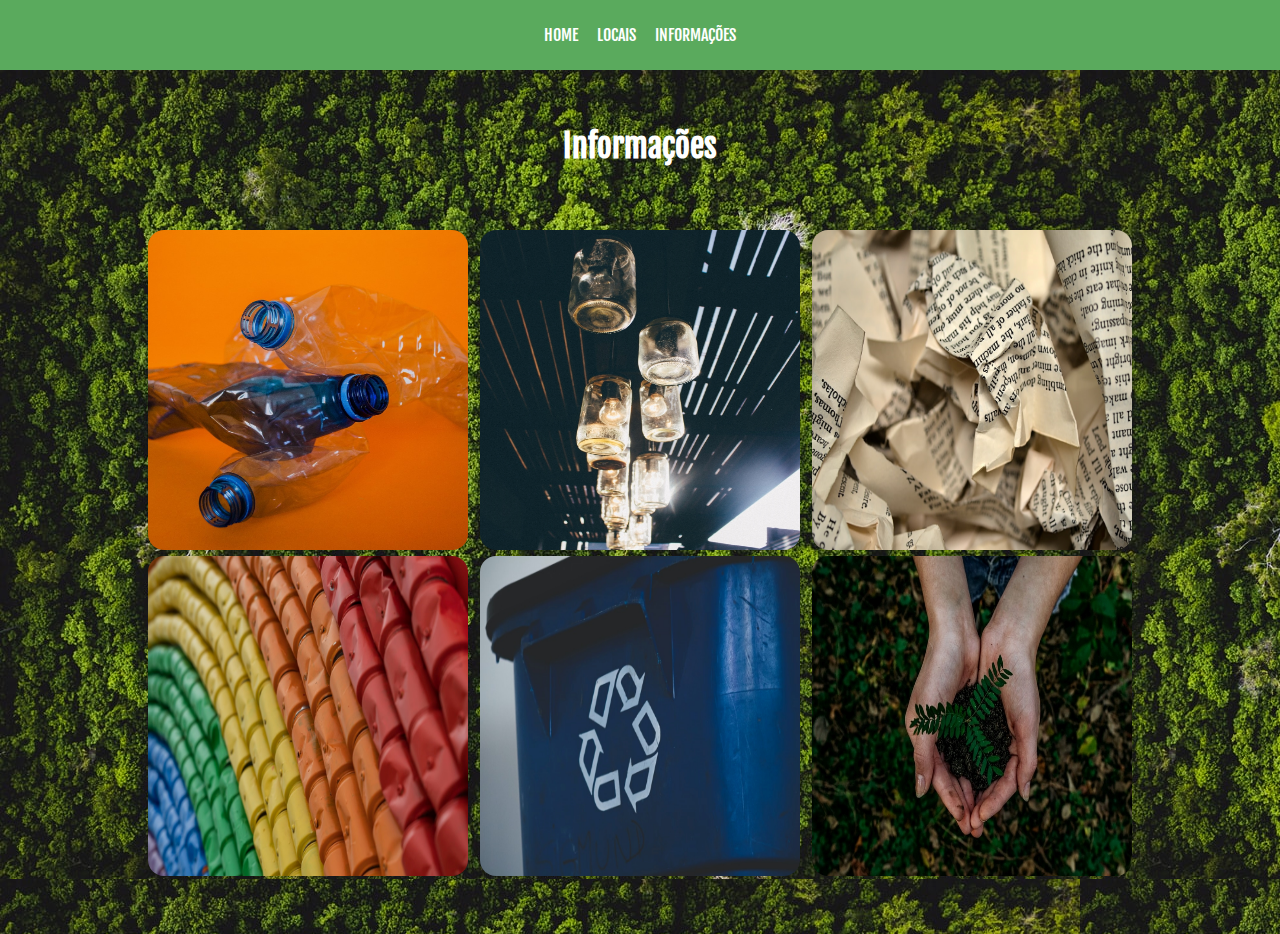
==== index.html @ 37c7eafd "feat(info-page): pop up" ====
<!DOCTYPE html>
<html lang="en">
  <head>
    <meta charset="UTF-8" />
    <meta http-equiv="X-UA-Compatible" content="IE=edge" />
    <meta name="viewport" content="width=device-width, initial-scale=1.0" />
    <title>Document</title>
    <link rel="stylesheet" href="styles.css" />
    <link rel="preconnect" href="https://fonts.googleapis.com" />
    <link rel="preconnect" href="https://fonts.gstatic.com" crossorigin />
    <link
      href="https://fonts.googleapis.com/css2?family=Fjalla+One&display=swap"
      rel="stylesheet"
    />
  </head>
  <header>
    <div class="navbar">
      <nav>
        <span>
          <a>HOME</a>
        </span>
        <span>
          <a>LOCAIS</a>
        </span>
        <span>
          <a>INFORMAÇÕES</a>
        </span>
      </nav>
    </div>
  </header>
  <body>
    <div class="pagina">
      <h1 class="texto">Informações</h1>
      <div class="infoBlocks">
        <div class="container">
          <img src="images/plastico.jpg" alt="" />
          <div class="overlay">
            <span>Plástico</span>
            <p id="plastico"><a class="button">Clique para saber mais.</a></p>
          </div>
        </div>
        <div class="container">
          <img src="images/vidro2.jpg" alt="" />
          <div class="overlay">
            <span>Vidro</span>
            <p id="vidro"><a class="button">Clique para saber mais.</a></p>
          </div>
        </div>
        <div class="container">
          <img src="images/papel.jpg" alt="" />
          <div class="overlay">
            <span>Papel</span>
            <p id="papel"><a class="button">Clique para saber mais.</a></p>
          </div>
        </div>
        <div class="container">
          <img src="images/metal.jpg" alt="" />
          <div class="overlay">
            <span>Metal</span>
            <p id="metal">
              <a href="#popMetal" class="button">Clique para saber mais.</a>
            </p>
          </div>
        </div>
        <div class="container">
          <img src="images/outrosMateriais.jpg" alt="" />
          <div class="overlay">
            <span>Outros Materiais</span>
            <p id="outrosMateriais">
              <a class="button">Clique para saber mais.</a>
            </p>
          </div>
        </div>
        <div class="container">
          <img src="images/outrasInformações.jpg" alt="" />
          <div class="overlay">
            <span>Outras Informações</span>
            <p id="outrasInfo">
              <a class="button" href="#popOutrasInfo"
                >Clique para saber mais.</a
              >
            </p>
          </div>
        </div>
      </div>
    </div>
    <div id="popMetal" class="infoPop">
      <div class="popup">
        <h2>Metal</h2>
        <a class="close" href="#Metal">&times;</a>
        <div class="content">
          Ficam de fora da reciclagem produtos como aerossóis em geral, latas de
          tinta, inseticidas, verniz e afins, esponjas de aço, grampos de cabelo
          e clipes de papel. Podem ser reciclados todos os outros objetos de
          metal, como tampinhas, arames, canos e etc.
        </div>
      </div>
    </div>
  </body>
</html>
---- styles.css ----
h1 {
  color: white;
  font-family: "Fjalla One", sans-serif;
  text-align: center;
}

.navbar {
  width: 100%;
  height: 70px;
  background-color: #5aaa5d;
  display: flex;
  justify-content: center;
  align-items: center;
  font-family: "Fjalla One", sans-serif;
  color: white;
}

.navbar span {
  margin: 0rem 0.5rem 0rem 0.5rem;
}

.navbar span:hover {
  cursor: pointer;
  color: green;
}

.pagina {
  background-image: url("images/mato.jpg");
  height: 100%;
  width: 100%;
  padding-top: 3.5rem;
}

.infoBlocks {
  display: grid;
  justify-content: center;
  grid-template-columns: auto auto auto;
  gap: 1%;
  padding: 5%;
}

.infoBlocks img {
  width: 20rem;
  height: 20rem;
}

.container {
  width: 20rem;
  height: 20rem;
  border-radius: 5%;
  position: relative;
  overflow: hidden;
}

.container:hover .overlay {
  opacity: 1;
  transform: scale(1);
}

.overlay {
  position: absolute;
  background-color: rgba(255, 0, 0, 0.7);
  width: 100%;
  height: 100%;
  top: 0;
  transform: scale(1.3);
  opacity: 0;
  transition: transform 0.4s ease 0s;
}

.overlay span {
  position: absolute;
  top: 50%;
  left: 50%;
  text-align: center;
  transform: translate(-50%, -50%);
  font-weight: bold;
  font-size: 2rem;
  color: #fff;
  font-family: "Fjalla One", sans-serif;
}

.overlay p {
  position: absolute;
  top: 62%;
  left: 50%;
  text-align: center;
  transform: translate(-50%, -50%);
  font-weight: bold;
  font-size: 1rem;
  color: #fff;
}

#outrosMateriais {
  height: 1%;
}

#outrasInfo {
  height: 1%;
}

.container img {
  transition: transform 0.8s ease;
}

.container:hover img {
  transform: scale(1.1);
}

* {
  margin: 0%;
}

.button {
  font-size: 1em;
  padding: 10px;
  text-decoration: none;
  transition: all 0.3s ease-out;
}

.button:hover {
  cursor: pointer;
  color: yellow;
}

a {
  color: white;
  text-decoration: none;
}

.infoPop {
  position: fixed;
  top: 0;
  bottom: 0;
  left: 0;
  right: 0;
  background: rgba(0, 0, 0, 0.7);
  transition: opacity 500ms;
  visibility: hidden;
  opacity: 0;
}
.infoPop:target {
  visibility: visible;
  opacity: 1;
}

.popup {
  margin: 70px auto;
  padding: 20px;
  background: #fff;
  border-radius: 5px;
  width: 30%;
  position: relative;
  transition: all 5s ease-in-out;
}

.popup h2 {
  margin-top: 0;
  color: #333;
  font-family: Tahoma, Arial, sans-serif;
}
.popup .close {
  position: absolute;
  top: 20px;
  right: 30px;
  transition: all 200ms;
  font-size: 30px;
  font-weight: bold;
  text-decoration: none;
  color: #333;
}
.popup .close:hover {
  color: #06D85F;
}
.popup .content {
  max-height: 30%;
  overflow: auto;
}

@media screen and (max-width: 700px){
  .box{
    width: 70%;
  }
  .popup{
    width: 70%;
  }
}
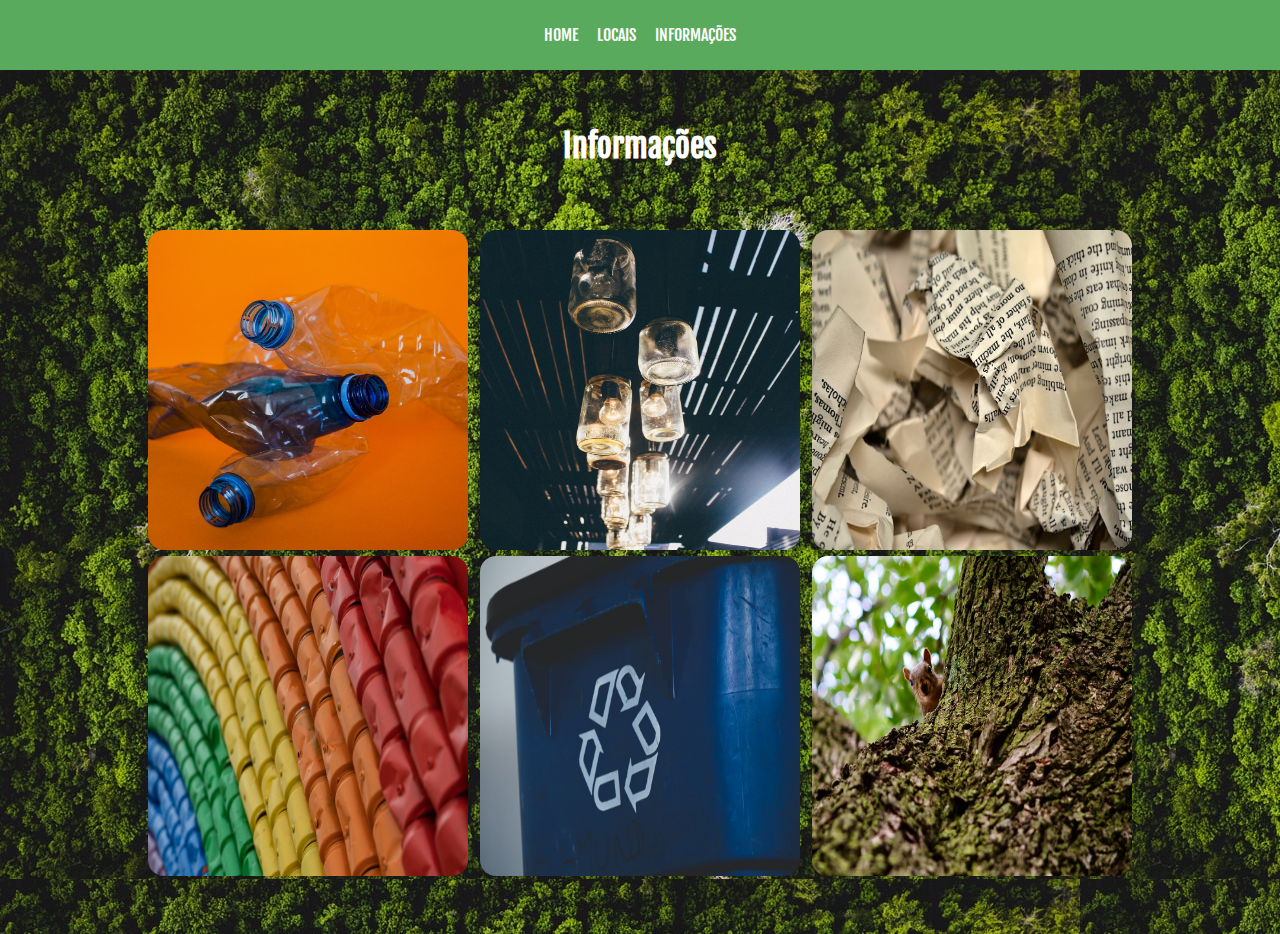
==== commit 0712d7e3: "feat(info-page): screen 2/3" ====
--- a/index.html
+++ b/index.html
@@ -36,21 +36,27 @@
           <img src="images/plastico.jpg" alt="" />
           <div class="overlay">
             <span>Plástico</span>
-            <p id="plastico"><a class="button">Clique para saber mais.</a></p>
+            <p id="plastico">
+              <a href="#popPlastico" class="button">Clique para saber mais.</a>
+            </p>
           </div>
         </div>
         <div class="container">
           <img src="images/vidro2.jpg" alt="" />
           <div class="overlay">
             <span>Vidro</span>
-            <p id="vidro"><a class="button">Clique para saber mais.</a></p>
+            <p id="vidro">
+              <a href="#popVidro" class="button">Clique para saber mais.</a>
+            </p>
           </div>
         </div>
         <div class="container">
           <img src="images/papel.jpg" alt="" />
           <div class="overlay">
             <span>Papel</span>
-            <p id="papel"><a class="button">Clique para saber mais.</a></p>
+            <p id="papel">
+              <a href="#popPapel" class="button">Clique para saber mais.</a>
+            </p>
           </div>
         </div>
         <div class="container">
@@ -67,16 +73,18 @@
           <div class="overlay">
             <span>Outros Materiais</span>
             <p id="outrosMateriais">
-              <a class="button">Clique para saber mais.</a>
+              <a class="button" href="infoPage2.html"
+                >Clique para saber mais.</a
+              >
             </p>
           </div>
         </div>
         <div class="container">
-          <img src="images/outrasInformações.jpg" alt="" />
+          <img src="images/outrasInfo2.jpg" alt="" />
           <div class="overlay">
             <span>Outras Informações</span>
             <p id="outrasInfo">
-              <a class="button" href="#popOutrasInfo"
+              <a class="button" href="infoPage3.html"
                 >Clique para saber mais.</a
               >
             </p>
@@ -86,13 +94,103 @@
     </div>
     <div id="popMetal" class="infoPop">
       <div class="popup">
-        <h2>Metal</h2>
-        <a class="close" href="#Metal">&times;</a>
-        <div class="content">
-          Ficam de fora da reciclagem produtos como aerossóis em geral, latas de
-          tinta, inseticidas, verniz e afins, esponjas de aço, grampos de cabelo
-          e clipes de papel. Podem ser reciclados todos os outros objetos de
-          metal, como tampinhas, arames, canos e etc.
+        <div class="popupImgBlock">
+          <h2>Metal</h2>
+          <a class="close" href="#Metal">&times;</a>
+          <div>
+            Os metais possuem elevada durabilidade e resistência mecânica e são
+            utilizados para a fabricação de inúmeros itens, como latas, móveis,
+            peças automotivas, utensílios de cozinha, fios elétricos, etc. Os
+            metais são classificados em dois grandes grupos, de acordo com a sua
+            composição: ferrosos (basicamente ferro e aço) e não ferrosos
+            (alumínio, cobre, chumbo, níquel, zinco). A reciclagem dos metais é
+            uma atividade bastante eficiente, pois o metal pode ser reciclado
+            inúmeras vezes, além disso, o metal reciclado tem praticamente todas
+            as propriedades do metal comum. O processo de reciclagem do metal
+            depende primeiramente das fases de coleta e separação dos materiais.
+            Os resíduos metálicos coletados são separados nos centros de triagem
+            entre ferrosos e não ferrosos e também por tipo e características
+            (alumínio, cobre, ferro, aço, etc.). Como os metais ferrosos possuem
+            propriedades magnéticas, sua separação dos demais resíduos pode ser
+            feita por meio do uso de eletroímãs. Os resíduos já separados são
+            prensados, classificados e encaminhados para as estações de
+            reciclagem específicas. Nessas estações os resíduos são livrados das
+            impurezas, triturados, derretidos e transformados em novos produtos.
+            Ficam de fora da reciclagem produtos como aerossóis em geral, latas
+            de tinta, inseticidas, verniz e afins, esponjas de aço, grampos de
+            cabelo e clipes de papel. Podem ser reciclados todos os outros
+            objetos de metal, como tampinhas, arames, canos e etc.
+          </div>
+          <img src="images/metal2.jpg" />
+        </div>
+      </div>
+    </div>
+    <div id="popPapel" class="infoPop">
+      <div class="popup">
+        <div class="popupImgBlock">
+          <h2>Papel</h2>
+          <a class="close" href="#Papel"> &times;</a>
+          <div>
+            A grande quantidade de papel que é consumida no mundo causa graves
+            problemas ambientais, como o desmatamento de florestas. Para conter
+            esse problema, uma das soluções é a reciclagem, que reaproveita o
+            papel usado para produzir outro novo em folha; a reciclagem é
+            simples e barata. Qualquer papel que seja diferente do papel de
+            ofício, revista e jornal, e que não seja papelão, não pode ser
+            reciclado. Papéis adesivos, celofane, plastificados, sanitários e
+            fotográficos são alguns deles. Guardanapos e fita crepe também não
+            podem entrar no processo.
+          </div>
+          <img src="images/papel2.jpg" alt="" />
+        </div>
+      </div>
+    </div>
+    <div id="popVidro" class="infoPop">
+      <div class="popup">
+        <div class="popupImgBlock">
+          <h2>Vidro</h2>
+          <a class="close" href="#Vidro"> &times;</a>
+          <div>
+            O vidro é obtido pela fusão de componentes inorgânicos a altas
+            temperaturas, e consequente resfriamento rápido da massa resultante
+            até um estado sólido não cristalino. Os vidros não são
+            biodegradáveis e permanecem na natureza por cerca de dez mil anos.
+            Por isso, o descarte desses materiais em locais inapropriados pode
+            ser muito prejudicial ao meio ambiente. Dessa maneira, o melhor a se
+            fazer é reciclar os materiais feitos em vidro. Entende-se como
+            reciclagem de vidro, o processo industrial de derretimento de
+            resíduos de vidro. Para a fabricação de novos produtos, na maior
+            parte das vezes, embalagens. Vidros reciclados são misturados com
+            matéria-prima nova, e em média as garrafas de vidro são compostas em
+            cerca de 60% de vidro reciclado. Dependendo da cor, esse percentual
+            ainda pode chegar a 90%. Dessa forma, resíduos de vidro são uma
+            importante fonte de matéria-prima para a fabricação de novas
+            embalagens de vidro. Recebem uma solução diferente produtos como
+            espelhos e boxes de banheiro, louças e cerâmicas, óculos e vidros
+            especiais (como o da tampa de um fogão). Todos os outros objetos de
+            vidro como garradas, copos e embalagens, poderão ser reciclados e
+            devem ser descartados corretamente.
+          </div>
+          <img src="images/vidro.jpg" alt="" />
+        </div>
+      </div>
+    </div>
+    <div id="popPlastico" class="infoPop">
+      <div class="popup">
+        <div class="popupImgBlock">
+          <h2>Plástico</h2>
+          <a class="close" href="#Plastico"> &times;</a>
+          <div>
+            Transforma o plástico em pequenos grânulos, que podem ser utilizados
+            na produção de novos materiais, como sacos de lixo, pisos,
+            mangueiras, embalagens não-alimentícias, peças de automóveis etc.
+            Com exceção das embalagens metalizadas que embalam salgadinhos,
+            acrílico, espumas e adesivos, todos os outros produtos feitos a
+            partir de plástico podem ser reciclados após o descarte. Portanto,
+            devem ser descartados na lixeira vermelha “plástico” da coleta
+            seletiva.
+          </div>
+          <img src="images/plastico2.jpg" />
         </div>
       </div>
     </div>
--- a/styles.css
+++ b/styles.css
@@ -31,6 +31,12 @@
   padding-top: 3.5rem;
 }
 
+.popupImgBlock {
+  background-image: url("images/paper.jpg");
+  height: 100%;
+  width: 100%;
+}
+
 .infoBlocks {
   display: grid;
   justify-content: center;
@@ -123,9 +129,8 @@
   color: yellow;
 }
 
-a {
-  color: white;
-  text-decoration: none;
+a:visited {
+  color: inherit;
 }
 
 .infoPop {
@@ -149,9 +154,12 @@
   padding: 20px;
   background: #fff;
   border-radius: 5px;
-  width: 30%;
+  width: 55%;
+  height: 70%;
   position: relative;
   transition: all 5s ease-in-out;
+  overflow: auto;
+  text-align: justify;
 }
 
 .popup h2 {
@@ -170,18 +178,45 @@
   color: #333;
 }
 .popup .close:hover {
-  color: #06D85F;
-}
-.popup .content {
-  max-height: 30%;
-  overflow: auto;
-}
-
-@media screen and (max-width: 700px){
-  .box{
+  color: red;
+}
+
+.popup img {
+  width: 100%;
+  height: 100%;
+}
+
+@media screen and (max-width: 700px) {
+  .box {
     width: 70%;
   }
-  .popup{
+  .popup {
     width: 70%;
   }
 }
+
+.pageContent {
+  color: #fff;
+  text-align: justify ;  
+}
+
+.pagOm {
+  background-color: #333;
+  color: #fff;
+}
+
+#milk {
+  width: fit-content;
+}
+
+#pbox {
+  width: fit-content;
+}
+
+#pneu {
+  width: fit-content;
+}
+
+#pilha {
+  width: fit-content;
+}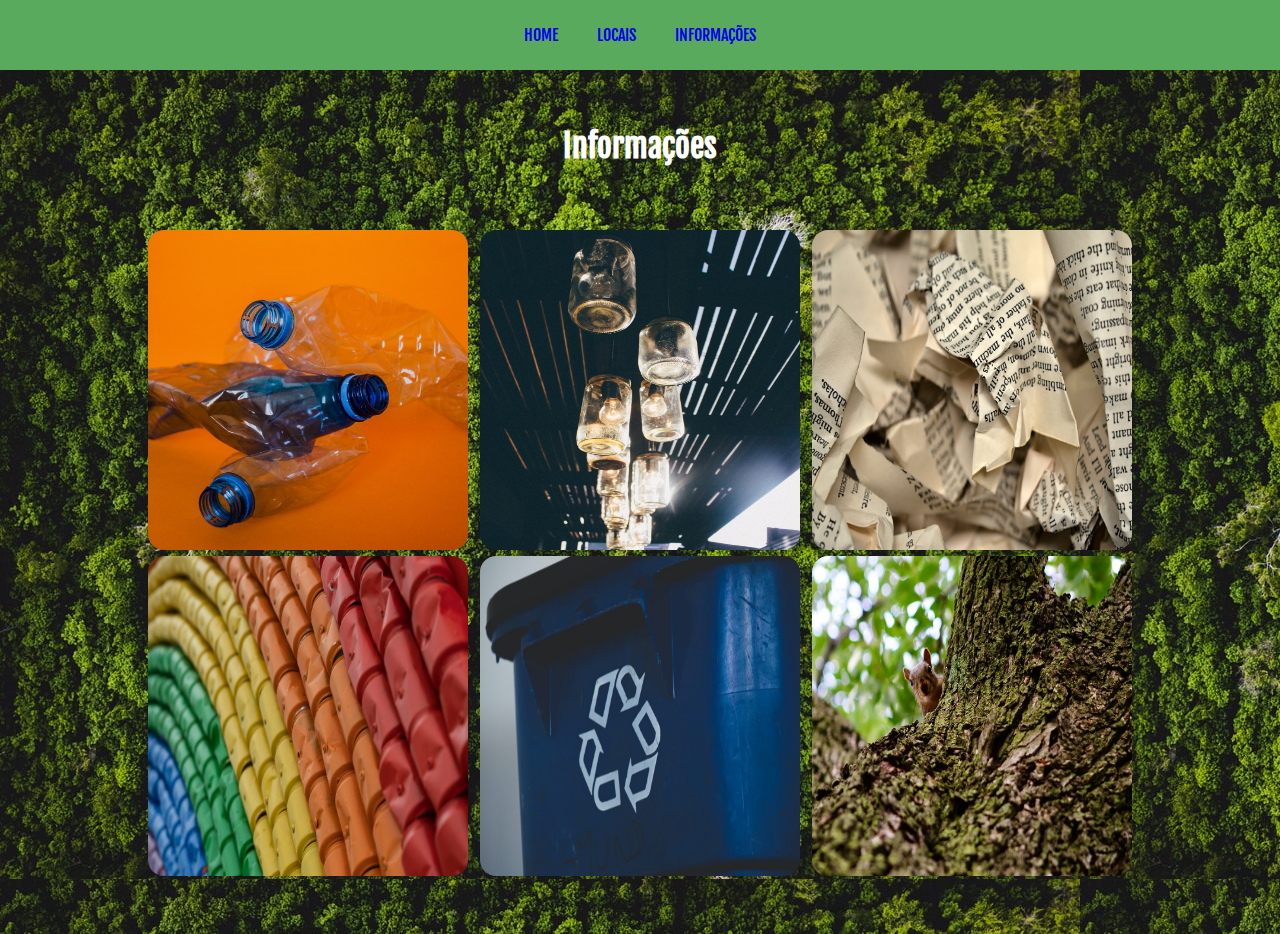
==== commit 0ed073c0: "feat(info-page; locais; home): functional screens" ====
--- a/index.html
+++ b/index.html
@@ -17,13 +17,13 @@
     <div class="navbar">
       <nav>
         <span>
-          <a>HOME</a>
+          <a class="button2" href="home.html" >HOME</a>
         </span>
         <span>
-          <a>LOCAIS</a>
+          <a class="button2" href="locais.html">LOCAIS</a>
         </span>
         <span>
-          <a>INFORMAÇÕES</a>
+          <a class="button2" href="index.html">INFORMAÇÕES</a>
         </span>
       </nav>
     </div>
@@ -98,30 +98,36 @@
           <h2>Metal</h2>
           <a class="close" href="#Metal">&times;</a>
           <div>
-            Os metais possuem elevada durabilidade e resistência mecânica e são
-            utilizados para a fabricação de inúmeros itens, como latas, móveis,
-            peças automotivas, utensílios de cozinha, fios elétricos, etc. Os
-            metais são classificados em dois grandes grupos, de acordo com a sua
-            composição: ferrosos (basicamente ferro e aço) e não ferrosos
-            (alumínio, cobre, chumbo, níquel, zinco). A reciclagem dos metais é
-            uma atividade bastante eficiente, pois o metal pode ser reciclado
-            inúmeras vezes, além disso, o metal reciclado tem praticamente todas
-            as propriedades do metal comum. O processo de reciclagem do metal
-            depende primeiramente das fases de coleta e separação dos materiais.
-            Os resíduos metálicos coletados são separados nos centros de triagem
-            entre ferrosos e não ferrosos e também por tipo e características
-            (alumínio, cobre, ferro, aço, etc.). Como os metais ferrosos possuem
-            propriedades magnéticas, sua separação dos demais resíduos pode ser
-            feita por meio do uso de eletroímãs. Os resíduos já separados são
-            prensados, classificados e encaminhados para as estações de
-            reciclagem específicas. Nessas estações os resíduos são livrados das
-            impurezas, triturados, derretidos e transformados em novos produtos.
-            Ficam de fora da reciclagem produtos como aerossóis em geral, latas
-            de tinta, inseticidas, verniz e afins, esponjas de aço, grampos de
-            cabelo e clipes de papel. Podem ser reciclados todos os outros
-            objetos de metal, como tampinhas, arames, canos e etc.
-          </div>
-          <img src="images/metal2.jpg" />
+            <p>
+              Os metais possuem elevada durabilidade e resistência mecânica e
+              são utilizados para a fabricação de inúmeros itens, como latas,
+              móveis, peças automotivas, utensílios de cozinha, fios elétricos,
+              etc. Os metais são classificados em dois grandes grupos, de acordo
+              com a sua composição: ferrosos (basicamente ferro e aço) e não
+              ferrosos (alumínio, cobre, chumbo, níquel, zinco). A reciclagem
+              dos metais é uma atividade bastante eficiente, pois o metal pode
+              ser reciclado inúmeras vezes, além disso, o metal reciclado tem
+              praticamente todas as propriedades do metal comum. O processo de
+              reciclagem do metal depende primeiramente das fases de coleta e
+              separação dos materiais. Os resíduos metálicos coletados são
+              separados nos centros de triagem entre ferrosos e não ferrosos e
+              também por tipo e características (alumínio, cobre, ferro, aço,
+              etc.). Como os metais ferrosos possuem propriedades magnéticas,
+              sua separação dos demais resíduos pode ser feita por meio do uso
+              de eletroímãs. Os resíduos já separados são prensados,
+              classificados e encaminhados para as estações de reciclagem
+              específicas. Nessas estações os resíduos são livrados das
+              impurezas, triturados, derretidos e transformados em novos
+              produtos. Ficam de fora da reciclagem produtos como aerossóis em
+              geral, latas de tinta, inseticidas, verniz e afins, esponjas de
+              aço, grampos de cabelo e clipes de papel. Podem ser reciclados
+              todos os outros objetos de metal, como tampinhas, arames, canos e
+              etc.
+            </p>
+          </div>
+          <div class="divImg">
+            <img src="images/metal2.jpg" width="100%" height="100%" />
+          </div>
         </div>
       </div>
     </div>
@@ -131,17 +137,19 @@
           <h2>Papel</h2>
           <a class="close" href="#Papel"> &times;</a>
           <div>
-            A grande quantidade de papel que é consumida no mundo causa graves
-            problemas ambientais, como o desmatamento de florestas. Para conter
-            esse problema, uma das soluções é a reciclagem, que reaproveita o
-            papel usado para produzir outro novo em folha; a reciclagem é
-            simples e barata. Qualquer papel que seja diferente do papel de
-            ofício, revista e jornal, e que não seja papelão, não pode ser
-            reciclado. Papéis adesivos, celofane, plastificados, sanitários e
-            fotográficos são alguns deles. Guardanapos e fita crepe também não
-            podem entrar no processo.
-          </div>
-          <img src="images/papel2.jpg" alt="" />
+            <p>
+              A grande quantidade de papel que é consumida no mundo causa graves
+              problemas ambientais, como o desmatamento de florestas. Para
+              conter esse problema, uma das soluções é a reciclagem, que
+              reaproveita o papel usado para produzir outro novo em folha; a
+              reciclagem é simples e barata. Qualquer papel que seja diferente
+              do papel de ofício, revista e jornal, e que não seja papelão, não
+              pode ser reciclado. Papéis adesivos, celofane, plastificados,
+              sanitários e fotográficos são alguns deles. Guardanapos e fita
+              crepe também não podem entrar no processo.
+            </p>
+          </div>
+          <div class="divImg"><img src="images/papel2.jpg" alt="" /></div>
         </div>
       </div>
     </div>
@@ -151,27 +159,29 @@
           <h2>Vidro</h2>
           <a class="close" href="#Vidro"> &times;</a>
           <div>
-            O vidro é obtido pela fusão de componentes inorgânicos a altas
-            temperaturas, e consequente resfriamento rápido da massa resultante
-            até um estado sólido não cristalino. Os vidros não são
-            biodegradáveis e permanecem na natureza por cerca de dez mil anos.
-            Por isso, o descarte desses materiais em locais inapropriados pode
-            ser muito prejudicial ao meio ambiente. Dessa maneira, o melhor a se
-            fazer é reciclar os materiais feitos em vidro. Entende-se como
-            reciclagem de vidro, o processo industrial de derretimento de
-            resíduos de vidro. Para a fabricação de novos produtos, na maior
-            parte das vezes, embalagens. Vidros reciclados são misturados com
-            matéria-prima nova, e em média as garrafas de vidro são compostas em
-            cerca de 60% de vidro reciclado. Dependendo da cor, esse percentual
-            ainda pode chegar a 90%. Dessa forma, resíduos de vidro são uma
-            importante fonte de matéria-prima para a fabricação de novas
-            embalagens de vidro. Recebem uma solução diferente produtos como
-            espelhos e boxes de banheiro, louças e cerâmicas, óculos e vidros
-            especiais (como o da tampa de um fogão). Todos os outros objetos de
-            vidro como garradas, copos e embalagens, poderão ser reciclados e
-            devem ser descartados corretamente.
-          </div>
-          <img src="images/vidro.jpg" alt="" />
+            <p>
+              O vidro é obtido pela fusão de componentes inorgânicos a altas
+              temperaturas, e consequente resfriamento rápido da massa
+              resultante até um estado sólido não cristalino. Os vidros não são
+              biodegradáveis e permanecem na natureza por cerca de dez mil anos.
+              Por isso, o descarte desses materiais em locais inapropriados pode
+              ser muito prejudicial ao meio ambiente. Dessa maneira, o melhor a
+              se fazer é reciclar os materiais feitos em vidro. Entende-se como
+              reciclagem de vidro, o processo industrial de derretimento de
+              resíduos de vidro. Para a fabricação de novos produtos, na maior
+              parte das vezes, embalagens. Vidros reciclados são misturados com
+              matéria-prima nova, e em média as garrafas de vidro são compostas
+              em cerca de 60% de vidro reciclado. Dependendo da cor, esse
+              percentual ainda pode chegar a 90%. Dessa forma, resíduos de vidro
+              são uma importante fonte de matéria-prima para a fabricação de
+              novas embalagens de vidro. Recebem uma solução diferente produtos
+              como espelhos e boxes de banheiro, louças e cerâmicas, óculos e
+              vidros especiais (como o da tampa de um fogão). Todos os outros
+              objetos de vidro como garradas, copos e embalagens, poderão ser
+              reciclados e devem ser descartados corretamente.
+            </p>
+          </div>
+          <div class="divImg"><img src="images/vidro.jpg" alt="" /></div>
         </div>
       </div>
     </div>
@@ -181,16 +191,18 @@
           <h2>Plástico</h2>
           <a class="close" href="#Plastico"> &times;</a>
           <div>
-            Transforma o plástico em pequenos grânulos, que podem ser utilizados
-            na produção de novos materiais, como sacos de lixo, pisos,
-            mangueiras, embalagens não-alimentícias, peças de automóveis etc.
-            Com exceção das embalagens metalizadas que embalam salgadinhos,
-            acrílico, espumas e adesivos, todos os outros produtos feitos a
-            partir de plástico podem ser reciclados após o descarte. Portanto,
-            devem ser descartados na lixeira vermelha “plástico” da coleta
-            seletiva.
-          </div>
-          <img src="images/plastico2.jpg" />
+            <p>
+              Transforma o plástico em pequenos grânulos, que podem ser
+              utilizados na produção de novos materiais, como sacos de lixo,
+              pisos, mangueiras, embalagens não-alimentícias, peças de
+              automóveis etc. Com exceção das embalagens metalizadas que embalam
+              salgadinhos, acrílico, espumas e adesivos, todos os outros
+              produtos feitos a partir de plástico podem ser reciclados após o
+              descarte. Portanto, devem ser descartados na lixeira vermelha
+              “plástico” da coleta seletiva.
+            </p>
+          </div>
+          <div class="divImg"><img src="images/plastico2.jpg" /></div>
         </div>
       </div>
     </div>
--- a/styles.css
+++ b/styles.css
@@ -122,6 +122,17 @@
   padding: 10px;
   text-decoration: none;
   transition: all 0.3s ease-out;
+}
+
+.button2 {
+  font-size: 1em;
+  padding: 10px;
+  text-decoration: none;
+  transition: all 0.3s ease-out;
+}
+
+.button2:hover {
+  cursor: pointer;
 }
 
 .button:hover {
@@ -151,7 +162,6 @@
 
 .popup {
   margin: 70px auto;
-  padding: 20px;
   background: #fff;
   border-radius: 5px;
   width: 55%;
@@ -164,9 +174,15 @@
 
 .popup h2 {
   margin-top: 0;
+  padding: 2% 2% 0% 2%;
   color: #333;
   font-family: Tahoma, Arial, sans-serif;
 }
+
+.popup p {
+  padding: 20px;
+}
+
 .popup .close {
   position: absolute;
   top: 20px;
@@ -182,8 +198,15 @@
 }
 
 .popup img {
-  width: 100%;
-  height: 100%;
+  width: 80%;
+  height: 80%;
+}
+
+.divImg {
+  display: flex;
+  justify-content: center;
+  padding: 2%;
+  background-image: url("images/paper.jpg");
 }
 
 @media screen and (max-width: 700px) {
@@ -197,7 +220,13 @@
 
 .pageContent {
   color: #fff;
-  text-align: justify ;  
+  text-align: justify;
+  font-family: "Merriweather Sans", sans-serif;
+  display: flex;
+  flex-direction: column;
+  align-items: center;
+  justify-content: center;
+  padding: 2.5%;
 }
 
 .pagOm {
@@ -205,18 +234,85 @@
   color: #fff;
 }
 
+.pagOm h2 {
+  font-size: 3rem;
+  text-align: center;
+  padding: 2%;
+  font-family: "Merriweather Sans", sans-serif;
+}
+
+.pagOm h3 {
+  padding: 1%;
+  font-size: 2rem;
+}
+
+.pagOm p {
+  text-justify: auto;
+  padding: 1%;
+  font-size: 1.5rem;
+}
+
+.pagOm ol {
+  font-size: 1.5rem;
+}
+
 #milk {
+  display: flex;
+  justify-content: center;
   width: fit-content;
 }
 
 #pbox {
+  display: flex;
+  justify-content: center;
   width: fit-content;
 }
 
 #pneu {
+  display: flex;
+  justify-content: center;
+  width: 90%;
+}
+
+#pilha {
+  display: flex;
+  justify-content: center;
   width: fit-content;
 }
 
-#pilha {
+#cigar {
+  display: flex;
+  justify-content: center;
   width: fit-content;
-}+}
+
+#oleo {
+  display: flex;
+  justify-content: center;
+  width: 80%;
+}
+
+.pagOi {
+  background-color: #333;
+  color: #fff;
+}
+
+.pagOi h2 {
+  font-size: 3rem;
+  text-align: center;
+  padding: 2%;
+  font-family: "Merriweather Sans", sans-serif;
+}
+
+.pagOi h3 {
+  padding: 1%;
+  font-size: 2rem;
+}
+
+.pagOi p {
+  text-justify: auto;
+  padding: 1%;
+  font-size: 1.5rem;
+}
+
+
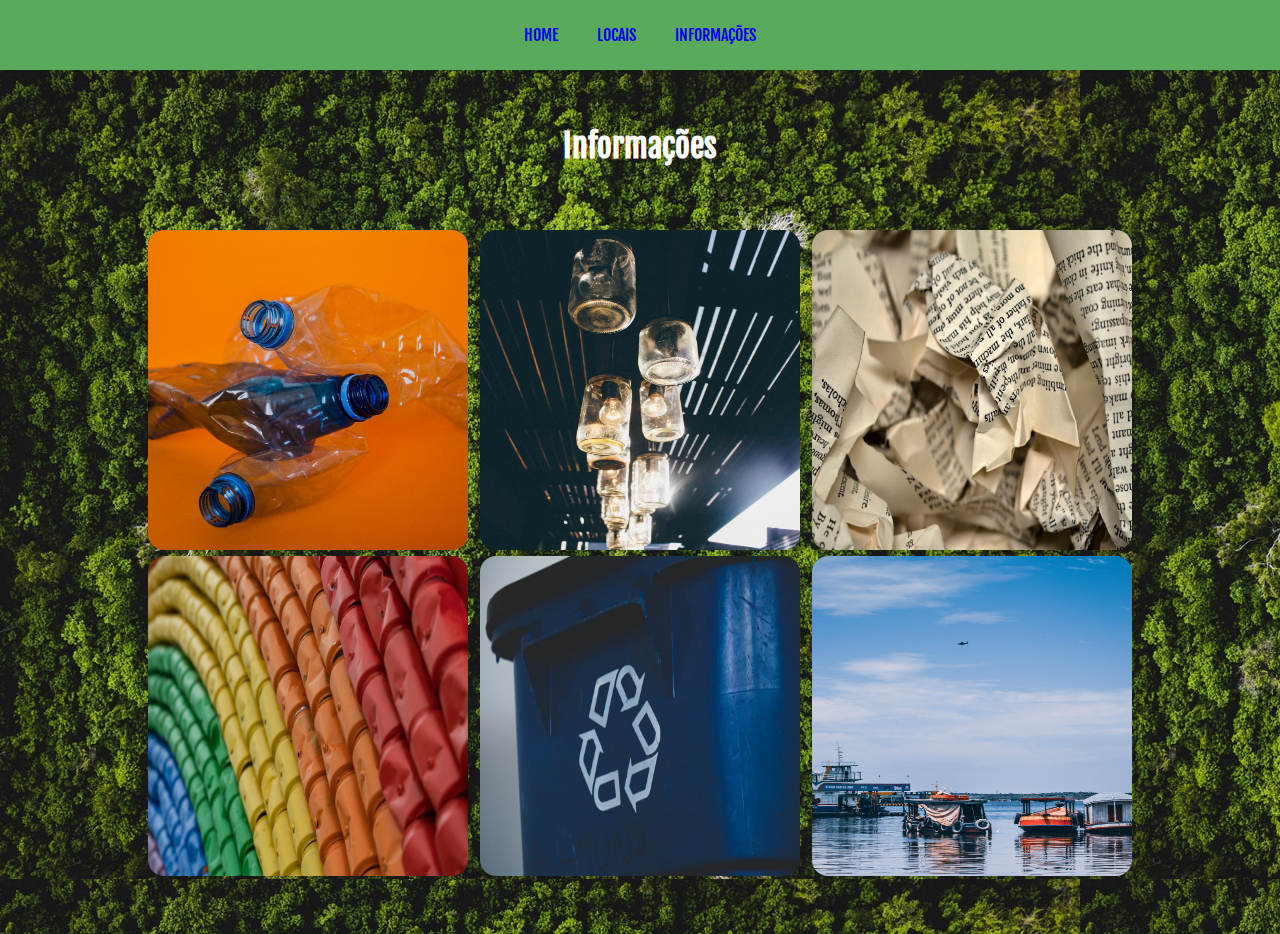
==== commit 40d32a3c: "feat(home-page): functional screen" ====
--- a/index.html
+++ b/index.html
@@ -80,7 +80,7 @@
           </div>
         </div>
         <div class="container">
-          <img src="images/outrasInfo2.jpg" alt="" />
+          <img src="images/homePage2.jpg" alt="" />
           <div class="overlay">
             <span>Outras Informações</span>
             <p id="outrasInfo">
--- a/styles.css
+++ b/styles.css
@@ -315,4 +315,59 @@
   font-size: 1.5rem;
 }
 
-
+.home {
+  background-image: url("images/homePage4.jpg");
+  background-size: cover;
+}
+
+.h1Home {
+  font-size: 5rem;
+  margin-bottom: 1rem;
+  width: 100%;
+  font-family: 'Heebo', sans-serif;
+}
+
+.homeContent {
+  font-size: 1rem;
+  margin-top: 10rem;
+  margin-right: 50rem;
+  margin-left: 6.5rem;
+  margin-bottom: 2rem;
+  color: white;
+  width: 50%;
+  text-align: justify;
+  font-family: 'Heebo', sans-serif;
+}
+
+.homeContent p {
+  width: 50%;
+}
+
+.homeArtigo {
+ display: flex;
+ justify-content: space-evenly;
+ color: white;
+}
+
+.art1 {
+  width: 20%;
+  display:flex;
+  align-items: center;
+}
+
+.art2 {
+  display: flex;
+  align-items: center;
+  width: 20%;
+}
+
+.art3 {
+  display: flex;
+  align-items: center;
+  width: 20%;
+}
+
+
+
+
+
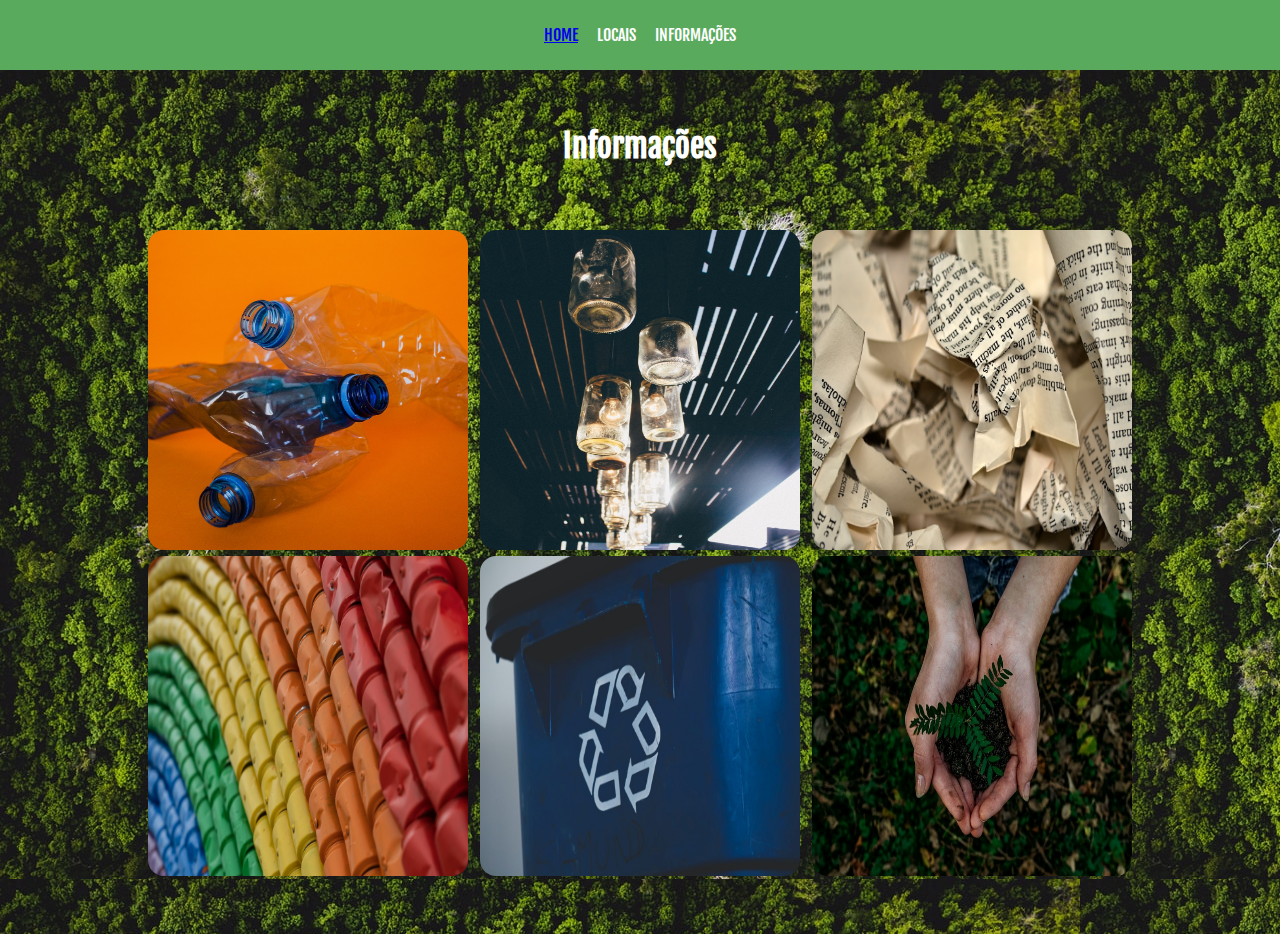
==== commit 6e45f4bb: "feat(home): redesign" ====
--- a/index.html
+++ b/index.html
@@ -5,6 +5,7 @@
     <meta http-equiv="X-UA-Compatible" content="IE=edge" />
     <meta name="viewport" content="width=device-width, initial-scale=1.0" />
     <title>Document</title>
+     <link rel="stylesheet" href="styles.css" />
     <link rel="stylesheet" href="styles.css" />
     <link rel="preconnect" href="https://fonts.googleapis.com" />
     <link rel="preconnect" href="https://fonts.gstatic.com" crossorigin />
@@ -17,13 +18,13 @@
     <div class="navbar">
       <nav>
         <span>
-          <a class="button2" href="home.html" >HOME</a>
+          <a href="Home/home.html">HOME</a>
         </span>
         <span>
-          <a class="button2" href="locais.html">LOCAIS</a>
+          <a>LOCAIS</a>
         </span>
         <span>
-          <a class="button2" href="index.html">INFORMAÇÕES</a>
+          <a>INFORMAÇÕES</a>
         </span>
       </nav>
     </div>
@@ -36,173 +37,48 @@
           <img src="images/plastico.jpg" alt="" />
           <div class="overlay">
             <span>Plástico</span>
-            <p id="plastico">
-              <a href="#popPlastico" class="button">Clique para saber mais.</a>
-            </p>
+            <p>Clique para saber mais.</p>
           </div>
         </div>
         <div class="container">
           <img src="images/vidro2.jpg" alt="" />
           <div class="overlay">
             <span>Vidro</span>
-            <p id="vidro">
-              <a href="#popVidro" class="button">Clique para saber mais.</a>
-            </p>
+            <p>Clique para saber mais.</p>
           </div>
         </div>
         <div class="container">
           <img src="images/papel.jpg" alt="" />
           <div class="overlay">
             <span>Papel</span>
-            <p id="papel">
-              <a href="#popPapel" class="button">Clique para saber mais.</a>
-            </p>
+            <p>Clique para saber mais.</p>
           </div>
         </div>
         <div class="container">
           <img src="images/metal.jpg" alt="" />
           <div class="overlay">
             <span>Metal</span>
-            <p id="metal">
-              <a href="#popMetal" class="button">Clique para saber mais.</a>
-            </p>
+            <p>Clique para saber mais.</p>
           </div>
         </div>
         <div class="container">
           <img src="images/outrosMateriais.jpg" alt="" />
           <div class="overlay">
             <span>Outros Materiais</span>
-            <p id="outrosMateriais">
-              <a class="button" href="infoPage2.html"
-                >Clique para saber mais.</a
-              >
-            </p>
+            <p id="outrosMateriais">Clique para saber mais.</p>
+          </div>
+          <div class="container">
+            <img src="images/outrasInformações.jpg" alt="" />
+            <div class="overlay">
+              <span>Outras Informações</span>
+            </div>
           </div>
         </div>
         <div class="container">
-          <img src="images/homePage2.jpg" alt="" />
+          <img src="images/outrasInformações.jpg" alt="" />
           <div class="overlay">
             <span>Outras Informações</span>
-            <p id="outrasInfo">
-              <a class="button" href="infoPage3.html"
-                >Clique para saber mais.</a
-              >
-            </p>
           </div>
-        </div>
-      </div>
-    </div>
-    <div id="popMetal" class="infoPop">
-      <div class="popup">
-        <div class="popupImgBlock">
-          <h2>Metal</h2>
-          <a class="close" href="#Metal">&times;</a>
-          <div>
-            <p>
-              Os metais possuem elevada durabilidade e resistência mecânica e
-              são utilizados para a fabricação de inúmeros itens, como latas,
-              móveis, peças automotivas, utensílios de cozinha, fios elétricos,
-              etc. Os metais são classificados em dois grandes grupos, de acordo
-              com a sua composição: ferrosos (basicamente ferro e aço) e não
-              ferrosos (alumínio, cobre, chumbo, níquel, zinco). A reciclagem
-              dos metais é uma atividade bastante eficiente, pois o metal pode
-              ser reciclado inúmeras vezes, além disso, o metal reciclado tem
-              praticamente todas as propriedades do metal comum. O processo de
-              reciclagem do metal depende primeiramente das fases de coleta e
-              separação dos materiais. Os resíduos metálicos coletados são
-              separados nos centros de triagem entre ferrosos e não ferrosos e
-              também por tipo e características (alumínio, cobre, ferro, aço,
-              etc.). Como os metais ferrosos possuem propriedades magnéticas,
-              sua separação dos demais resíduos pode ser feita por meio do uso
-              de eletroímãs. Os resíduos já separados são prensados,
-              classificados e encaminhados para as estações de reciclagem
-              específicas. Nessas estações os resíduos são livrados das
-              impurezas, triturados, derretidos e transformados em novos
-              produtos. Ficam de fora da reciclagem produtos como aerossóis em
-              geral, latas de tinta, inseticidas, verniz e afins, esponjas de
-              aço, grampos de cabelo e clipes de papel. Podem ser reciclados
-              todos os outros objetos de metal, como tampinhas, arames, canos e
-              etc.
-            </p>
-          </div>
-          <div class="divImg">
-            <img src="images/metal2.jpg" width="100%" height="100%" />
-          </div>
-        </div>
-      </div>
-    </div>
-    <div id="popPapel" class="infoPop">
-      <div class="popup">
-        <div class="popupImgBlock">
-          <h2>Papel</h2>
-          <a class="close" href="#Papel"> &times;</a>
-          <div>
-            <p>
-              A grande quantidade de papel que é consumida no mundo causa graves
-              problemas ambientais, como o desmatamento de florestas. Para
-              conter esse problema, uma das soluções é a reciclagem, que
-              reaproveita o papel usado para produzir outro novo em folha; a
-              reciclagem é simples e barata. Qualquer papel que seja diferente
-              do papel de ofício, revista e jornal, e que não seja papelão, não
-              pode ser reciclado. Papéis adesivos, celofane, plastificados,
-              sanitários e fotográficos são alguns deles. Guardanapos e fita
-              crepe também não podem entrar no processo.
-            </p>
-          </div>
-          <div class="divImg"><img src="images/papel2.jpg" alt="" /></div>
-        </div>
-      </div>
-    </div>
-    <div id="popVidro" class="infoPop">
-      <div class="popup">
-        <div class="popupImgBlock">
-          <h2>Vidro</h2>
-          <a class="close" href="#Vidro"> &times;</a>
-          <div>
-            <p>
-              O vidro é obtido pela fusão de componentes inorgânicos a altas
-              temperaturas, e consequente resfriamento rápido da massa
-              resultante até um estado sólido não cristalino. Os vidros não são
-              biodegradáveis e permanecem na natureza por cerca de dez mil anos.
-              Por isso, o descarte desses materiais em locais inapropriados pode
-              ser muito prejudicial ao meio ambiente. Dessa maneira, o melhor a
-              se fazer é reciclar os materiais feitos em vidro. Entende-se como
-              reciclagem de vidro, o processo industrial de derretimento de
-              resíduos de vidro. Para a fabricação de novos produtos, na maior
-              parte das vezes, embalagens. Vidros reciclados são misturados com
-              matéria-prima nova, e em média as garrafas de vidro são compostas
-              em cerca de 60% de vidro reciclado. Dependendo da cor, esse
-              percentual ainda pode chegar a 90%. Dessa forma, resíduos de vidro
-              são uma importante fonte de matéria-prima para a fabricação de
-              novas embalagens de vidro. Recebem uma solução diferente produtos
-              como espelhos e boxes de banheiro, louças e cerâmicas, óculos e
-              vidros especiais (como o da tampa de um fogão). Todos os outros
-              objetos de vidro como garradas, copos e embalagens, poderão ser
-              reciclados e devem ser descartados corretamente.
-            </p>
-          </div>
-          <div class="divImg"><img src="images/vidro.jpg" alt="" /></div>
-        </div>
-      </div>
-    </div>
-    <div id="popPlastico" class="infoPop">
-      <div class="popup">
-        <div class="popupImgBlock">
-          <h2>Plástico</h2>
-          <a class="close" href="#Plastico"> &times;</a>
-          <div>
-            <p>
-              Transforma o plástico em pequenos grânulos, que podem ser
-              utilizados na produção de novos materiais, como sacos de lixo,
-              pisos, mangueiras, embalagens não-alimentícias, peças de
-              automóveis etc. Com exceção das embalagens metalizadas que embalam
-              salgadinhos, acrílico, espumas e adesivos, todos os outros
-              produtos feitos a partir de plástico podem ser reciclados após o
-              descarte. Portanto, devem ser descartados na lixeira vermelha
-              “plástico” da coleta seletiva.
-            </p>
-          </div>
-          <div class="divImg"><img src="images/plastico2.jpg" /></div>
         </div>
       </div>
     </div>
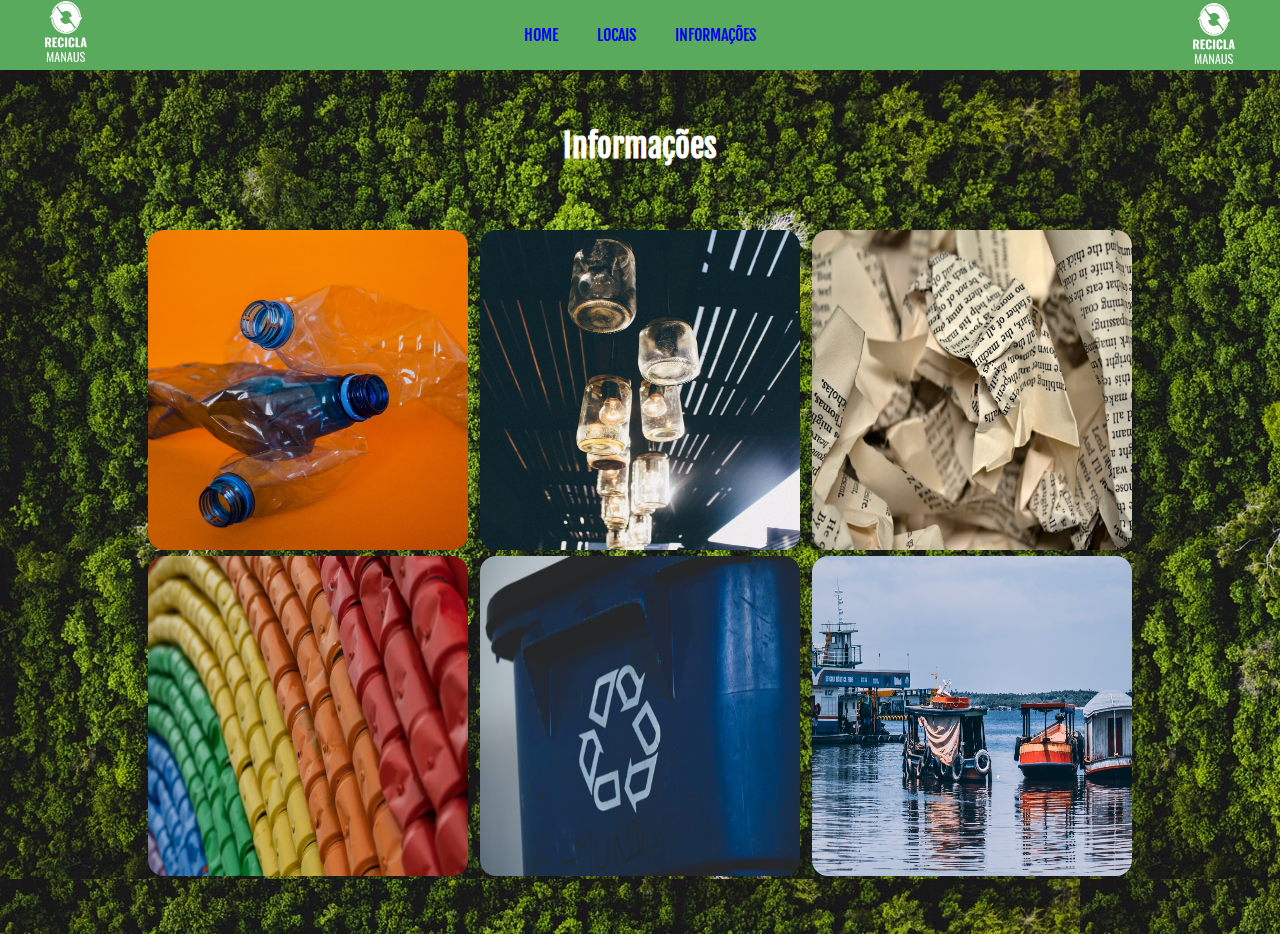
==== commit 933d95b8: "feat(geral-site-fix): site-fix" ====
--- a/index.html
+++ b/index.html
@@ -5,7 +5,6 @@
     <meta http-equiv="X-UA-Compatible" content="IE=edge" />
     <meta name="viewport" content="width=device-width, initial-scale=1.0" />
     <title>Document</title>
-     <link rel="stylesheet" href="styles.css" />
     <link rel="stylesheet" href="styles.css" />
     <link rel="preconnect" href="https://fonts.googleapis.com" />
     <link rel="preconnect" href="https://fonts.gstatic.com" crossorigin />
@@ -16,18 +15,30 @@
   </head>
   <header>
     <div class="navbar">
-      <nav>
-        <span>
-          <a href="Home/home.html">HOME</a>
-        </span>
-        <span>
-          <a>LOCAIS</a>
-        </span>
-        <span>
-          <a>INFORMAÇÕES</a>
-        </span>
-      </nav>
-    </div>
+      <div style="
+            display: flex;
+            justify-content: space-between;
+            width: 100%;
+            padding: 2%;
+            align-items: center;
+          ">
+        <div>
+          <img src="images/logoRecicla3.jpeg" alt="" width="80px" height="70px">
+        </div>
+  
+        <nav>
+          <span>
+            <a class="button2" href="home.html">HOME</a>
+          </span>
+          <span>
+            <a class="button2" href="locais.html">LOCAIS</a>
+          </span>
+          <span>
+            <a class="button2" href="index.html">INFORMAÇÕES</a>
+          </span>
+        </nav>
+        <img src="images/logoRecicla3.jpeg" alt="" width="80px" height="70px">
+      </div>
   </header>
   <body>
     <div class="pagina">
@@ -37,48 +48,173 @@
           <img src="images/plastico.jpg" alt="" />
           <div class="overlay">
             <span>Plástico</span>
-            <p>Clique para saber mais.</p>
+            <p id="plastico">
+              <a href="#popPlastico" class="button">Clique para saber mais.</a>
+            </p>
           </div>
         </div>
         <div class="container">
           <img src="images/vidro2.jpg" alt="" />
           <div class="overlay">
             <span>Vidro</span>
-            <p>Clique para saber mais.</p>
+            <p id="vidro">
+              <a href="#popVidro" class="button">Clique para saber mais.</a>
+            </p>
           </div>
         </div>
         <div class="container">
           <img src="images/papel.jpg" alt="" />
           <div class="overlay">
             <span>Papel</span>
-            <p>Clique para saber mais.</p>
+            <p id="papel">
+              <a href="#popPapel" class="button">Clique para saber mais.</a>
+            </p>
           </div>
         </div>
         <div class="container">
           <img src="images/metal.jpg" alt="" />
           <div class="overlay">
             <span>Metal</span>
-            <p>Clique para saber mais.</p>
+            <p id="metal">
+              <a href="#popMetal" class="button">Clique para saber mais.</a>
+            </p>
           </div>
         </div>
         <div class="container">
           <img src="images/outrosMateriais.jpg" alt="" />
           <div class="overlay">
             <span>Outros Materiais</span>
-            <p id="outrosMateriais">Clique para saber mais.</p>
-          </div>
-          <div class="container">
-            <img src="images/outrasInformações.jpg" alt="" />
-            <div class="overlay">
-              <span>Outras Informações</span>
-            </div>
-          </div>
-        </div>
-        <div class="container">
-          <img src="images/outrasInformações.jpg" alt="" />
+            <p id="outrosMateriais">
+              <a class="button" href="infoPage2.html"
+                >Clique para saber mais.</a
+              >
+            </p>
+          </div>
+        </div>
+        <div class="container">
+          <img src="images/homePage2.jpg" alt="" />
           <div class="overlay">
             <span>Outras Informações</span>
-          </div>
+            <p id="outrasInfo">
+              <a class="button" href="infoPage3.html"
+                >Clique para saber mais.</a
+              >
+            </p>
+          </div>
+        </div>
+      </div>
+    </div>
+    <div id="popMetal" class="infoPop">
+      <div class="popup">
+        <div class="popupImgBlock">
+          <h2>Metal</h2>
+          <a class="close" href="#Metal">&times;</a>
+          <div>
+            <p>
+              Os metais possuem elevada durabilidade e resistência mecânica e
+              são utilizados para a fabricação de inúmeros itens, como latas,
+              móveis, peças automotivas, utensílios de cozinha, fios elétricos,
+              etc. Os metais são classificados em dois grandes grupos, de acordo
+              com a sua composição: ferrosos (basicamente ferro e aço) e não
+              ferrosos (alumínio, cobre, chumbo, níquel, zinco). A reciclagem
+              dos metais é uma atividade bastante eficiente, pois o metal pode
+              ser reciclado inúmeras vezes, além disso, o metal reciclado tem
+              praticamente todas as propriedades do metal comum. O processo de
+              reciclagem do metal depende primeiramente das fases de coleta e
+              separação dos materiais. Os resíduos metálicos coletados são
+              separados nos centros de triagem entre ferrosos e não ferrosos e
+              também por tipo e características (alumínio, cobre, ferro, aço,
+              etc.). Como os metais ferrosos possuem propriedades magnéticas,
+              sua separação dos demais resíduos pode ser feita por meio do uso
+              de eletroímãs. Os resíduos já separados são prensados,
+              classificados e encaminhados para as estações de reciclagem
+              específicas. Nessas estações os resíduos são livrados das
+              impurezas, triturados, derretidos e transformados em novos
+              produtos. Ficam de fora da reciclagem produtos como aerossóis em
+              geral, latas de tinta, inseticidas, verniz e afins, esponjas de
+              aço, grampos de cabelo e clipes de papel. Podem ser reciclados
+              todos os outros objetos de metal, como tampinhas, arames, canos e
+              etc.
+            </p>
+          </div>
+          <div class="divImg">
+            <img src="images/metal2.jpg" width="100%" height="100%" />
+          </div>
+        </div>
+      </div>
+    </div>
+    <div id="popPapel" class="infoPop">
+      <div class="popup">
+        <div class="popupImgBlock">
+          <h2>Papel</h2>
+          <a class="close" href="#Papel"> &times;</a>
+          <div>
+            <p>
+              A grande quantidade de papel que é consumida no mundo causa graves
+              problemas ambientais, como o desmatamento de florestas. Para
+              conter esse problema, uma das soluções é a reciclagem, que
+              reaproveita o papel usado para produzir outro novo em folha; a
+              reciclagem é simples e barata. Qualquer papel que seja diferente
+              do papel de ofício, revista e jornal, e que não seja papelão, não
+              pode ser reciclado. Papéis adesivos, celofane, plastificados,
+              sanitários e fotográficos são alguns deles. Guardanapos e fita
+              crepe também não podem entrar no processo.
+            </p>
+          </div>
+          <div class="divImg"><img src="images/papel2.jpg" alt="" /></div>
+        </div>
+      </div>
+    </div>
+    <div id="popVidro" class="infoPop">
+      <div class="popup">
+        <div class="popupImgBlock">
+          <h2>Vidro</h2>
+          <a class="close" href="#Vidro"> &times;</a>
+          <div>
+            <p>
+              O vidro é obtido pela fusão de componentes inorgânicos a altas
+              temperaturas, e consequente resfriamento rápido da massa
+              resultante até um estado sólido não cristalino. Os vidros não são
+              biodegradáveis e permanecem na natureza por cerca de dez mil anos.
+              Por isso, o descarte desses materiais em locais inapropriados pode
+              ser muito prejudicial ao meio ambiente. Dessa maneira, o melhor a
+              se fazer é reciclar os materiais feitos em vidro. Entende-se como
+              reciclagem de vidro, o processo industrial de derretimento de
+              resíduos de vidro. Para a fabricação de novos produtos, na maior
+              parte das vezes, embalagens. Vidros reciclados são misturados com
+              matéria-prima nova, e em média as garrafas de vidro são compostas
+              em cerca de 60% de vidro reciclado. Dependendo da cor, esse
+              percentual ainda pode chegar a 90%. Dessa forma, resíduos de vidro
+              são uma importante fonte de matéria-prima para a fabricação de
+              novas embalagens de vidro. Recebem uma solução diferente produtos
+              como espelhos e boxes de banheiro, louças e cerâmicas, óculos e
+              vidros especiais (como o da tampa de um fogão). Todos os outros
+              objetos de vidro como garradas, copos e embalagens, poderão ser
+              reciclados e devem ser descartados corretamente.
+            </p>
+          </div>
+          <div class="divImg"><img src="images/vidro.jpg" alt="" /></div>
+        </div>
+      </div>
+    </div>
+    <div id="popPlastico" class="infoPop">
+      <div class="popup">
+        <div class="popupImgBlock">
+          <h2>Plástico</h2>
+          <a class="close" href="#Plastico"> &times;</a>
+          <div>
+            <p>
+              Transforma o plástico em pequenos grânulos, que podem ser
+              utilizados na produção de novos materiais, como sacos de lixo,
+              pisos, mangueiras, embalagens não-alimentícias, peças de
+              automóveis etc. Com exceção das embalagens metalizadas que embalam
+              salgadinhos, acrílico, espumas e adesivos, todos os outros
+              produtos feitos a partir de plástico podem ser reciclados após o
+              descarte. Portanto, devem ser descartados na lixeira vermelha
+              “plástico” da coleta seletiva.
+            </p>
+          </div>
+          <div class="divImg"><img src="images/plastico2.jpg" /></div>
         </div>
       </div>
     </div>
--- a/styles.css
+++ b/styles.css
@@ -230,8 +230,11 @@
 }
 
 .pagOm {
-  background-color: #333;
+  background-color: #202022;
   color: #fff;
+  padding-top: 4%;
+  font-family: "Fjalla One", sans-serif;
+  text-align: center;
 }
 
 .pagOm h2 {
@@ -315,59 +318,278 @@
   font-size: 1.5rem;
 }
 
-.home {
-  background-image: url("images/homePage4.jpg");
+body {
+  margin: 0;
+  font-family: "Heebo", sans-serif;
+}
+
+.homeContent {
+  background-image: url(images/homePage5.jpg);
   background-size: cover;
-}
-
-.h1Home {
+  height: 100%;
+  padding: 10%;
+  color: #f0f0f2;
+  display: flex;
+}
+
+.homeContent h1 {
   font-size: 5rem;
-  margin-bottom: 1rem;
+  color: white;
+  text-align: start;
+}
+
+.homeContent p {
+  width: 40%;
+  color: white;
+  margin: 0% 1% 0% 0%;
+  font-family: "Heebo", sans-serif;
+}
+
+.homeContent img {
+  background-color: #202022;
+}
+
+.section {
+  background-color: #333;
+  height: 100%;
+  padding: 2% 8% 2% 8%;
+  font-family: "Heebo", sans-serif;
+}
+
+.newsCard {
+  background-color: white;
+  width: 32%;
+  height: 40vh;
+  border-radius: 15px;
+  text-align: justify;
+}
+
+.newsCard img {
+  background-color: #202022;
+  border-top-left-radius: 15px;
+  border-top-right-radius: 15px;
+  object-fit: cover;
+}
+
+.bottom {
+  background-color: #202022;
+  height: 15%;
+  display: flex;
+  justify-content: center;
+  justify-self: end;
+  border-bottom-left-radius: 15px;
+  border-bottom-right-radius: 15px;
+  align-items: center;
+  box-shadow: #202022;
+
+}
+
+.bottom p {
+  color: white;
+  font-size: 1.2rem;
+  font-weight: bold;
+  letter-spacing: 1px;
+}
+
+.newsCard p {
+  margin-left: 6%;
+  margin-right: 4%;
+}
+
+.newsCard a {
+  color: white;
+}
+
+.row {
+  display: flex;
+  justify-content: space-between;
+  margin-bottom: 4%;
+}
+
+.title {
+  text-align: center;
+  font-size: 2.8rem;
+  margin-bottom: 5%;
+  font-family: "Fjalla One", sans-serif;
+  font: bold;
+  color: white;
+}
+
+.artigo3 {
+  background-color: #202022;
+}
+
+.artigo3 h2 {
+  text-align: center;
+  color: black;
+  padding: 2%;
+  font-size: 3rem;
+  font-family: "Merriweather Sans", sans-serif;
+}
+
+.artigoContent {
+  font-family: "Merriweather Sans", sans-serif;
+  display: flex;
+  flex-direction: column;
+  align-items: center;
+  justify-content: center;
+  padding: 2.5%;
+  font-size: 1.5rem;
+  padding-top: 5%;
+}
+
+.artigo3 p {
+  text-justify: auto;
+  padding: 1%;
+  font-size: 1.5rem;
+}
+
+
+.artigo1 p {
+  text-justify: auto;
+  padding: 1%;
+  font-size: 1.5rem;
+  color: white;
+}
+
+.artigo1 h2 {
+  text-align: center;
+  color: white;
+  padding: 2%;
+  font-size: 3rem;
+  font-family:  "Merriweather Sans", sans-serif;
+}
+
+.artigo3 img {
+  display: flex;
+  width: 50%;
+  height: 50%;
+  margin-top: -2%;
+}
+
+#bodyArt1 {
+  background-color: #202022;
+}
+
+#bodyArt2 {
+  background-color: #202022;
+}
+
+#reciclaBin {
+  margin-top: 1%;
+}
+
+#tipoLixo {
+  display: flex;
   width: 100%;
-  font-family: 'Heebo', sans-serif;
-}
-
-.homeContent {
-  font-size: 1rem;
-  margin-top: 10rem;
-  margin-right: 50rem;
-  margin-left: 6.5rem;
-  margin-bottom: 2rem;
-  color: white;
-  width: 50%;
-  text-align: justify;
-  font-family: 'Heebo', sans-serif;
-}
-
-.homeContent p {
-  width: 50%;
-}
-
-.homeArtigo {
- display: flex;
- justify-content: space-evenly;
- color: white;
-}
-
-.art1 {
-  width: 20%;
-  display:flex;
+  justify-content: center;
   align-items: center;
-}
-
-.art2 {
-  display: flex;
+  margin-bottom: 2%;
+}
+
+.artInfo {
+  width: 55%;
+  height: 100%;
+  background-color: #f0f0f2;
+  border-radius: 10px;
+  margin-top: -15%;
+  margin-bottom: 5%;
+}
+
+.artInfo1 {
+  width: 55%;
+  height: 100%;
+  background-color: #f0f0f2;
+  border-radius: 10px;
+  margin-top: -15%;
+  margin-bottom: 5%;
+  padding-bottom: 2%;
+}
+
+.artInfo2 {
+  width: 48%;
+  height: 100%;
+  background-color: #f0f0f2;
+  border-radius: 10px;
+  margin-top: -15%;
+  margin-bottom: 5%;
+  padding: 2%;
+}
+
+.artigoContent img {
+  width: 70%;
+  height: 50%;
+  border-radius: 15px;
+}
+
+.artigoContent h2 {
+  color: black;
+  font-size: 5.5rem;
+  margin-top: 2%;
+}
+
+.artigoContent p {
+  font-size: 1.2rem;
+  margin: 0% 2% 0% 2%;
+  font-weight: 100;
+}
+
+.artigo2 {
+  width: 55%;
+  height: 115vh;
+  background-color: #f0f0f2;
+  border-radius: 15px;
+  margin-top: -15%;
+  margin-bottom: 5%;
+}
+
+.artigo2Content img {
+  width: 55%;
+  height: 30%;
+  border-radius: 15px;
+}
+
+.artigo2Content h2 {
+  color: black;
+  font-size: 5.5rem;
+  margin-top: 2%;
+}
+
+.artigo2Content p {
+  font-size: 1.2rem;
+  margin: 0% 2% 0% 2%;
+  font-weight: 100;
+}
+
+.artigo2 p {
+  text-justify: auto;
+  padding: 1%;
+  font-size: 1.5rem;
+  color: black;
+}
+
+.artigo2 h2 {
+  text-align: center;
+  color: black;
+  padding: 2%;
+  font-size: 3rem;
+  font-family:  "Merriweather Sans", sans-serif;
+}
+
+.artigo2 img {
+  display: flex;
+  justify-content: center;
+  flex-direction: column;
+  border-radius: 15px;
+}
+
+.artigo2Content {
+  font-family: "Merriweather Sans", sans-serif;
+  display: flex;
+  flex-direction: column;
   align-items: center;
-  width: 20%;
-}
-
-.art3 {
-  display: flex;
-  align-items: center;
-  width: 20%;
-}
-
-
-
-
-
+  justify-content: center;
+  padding: 2.5%;
+  font-size: 1.5rem;
+  padding-top: 5%;
+}